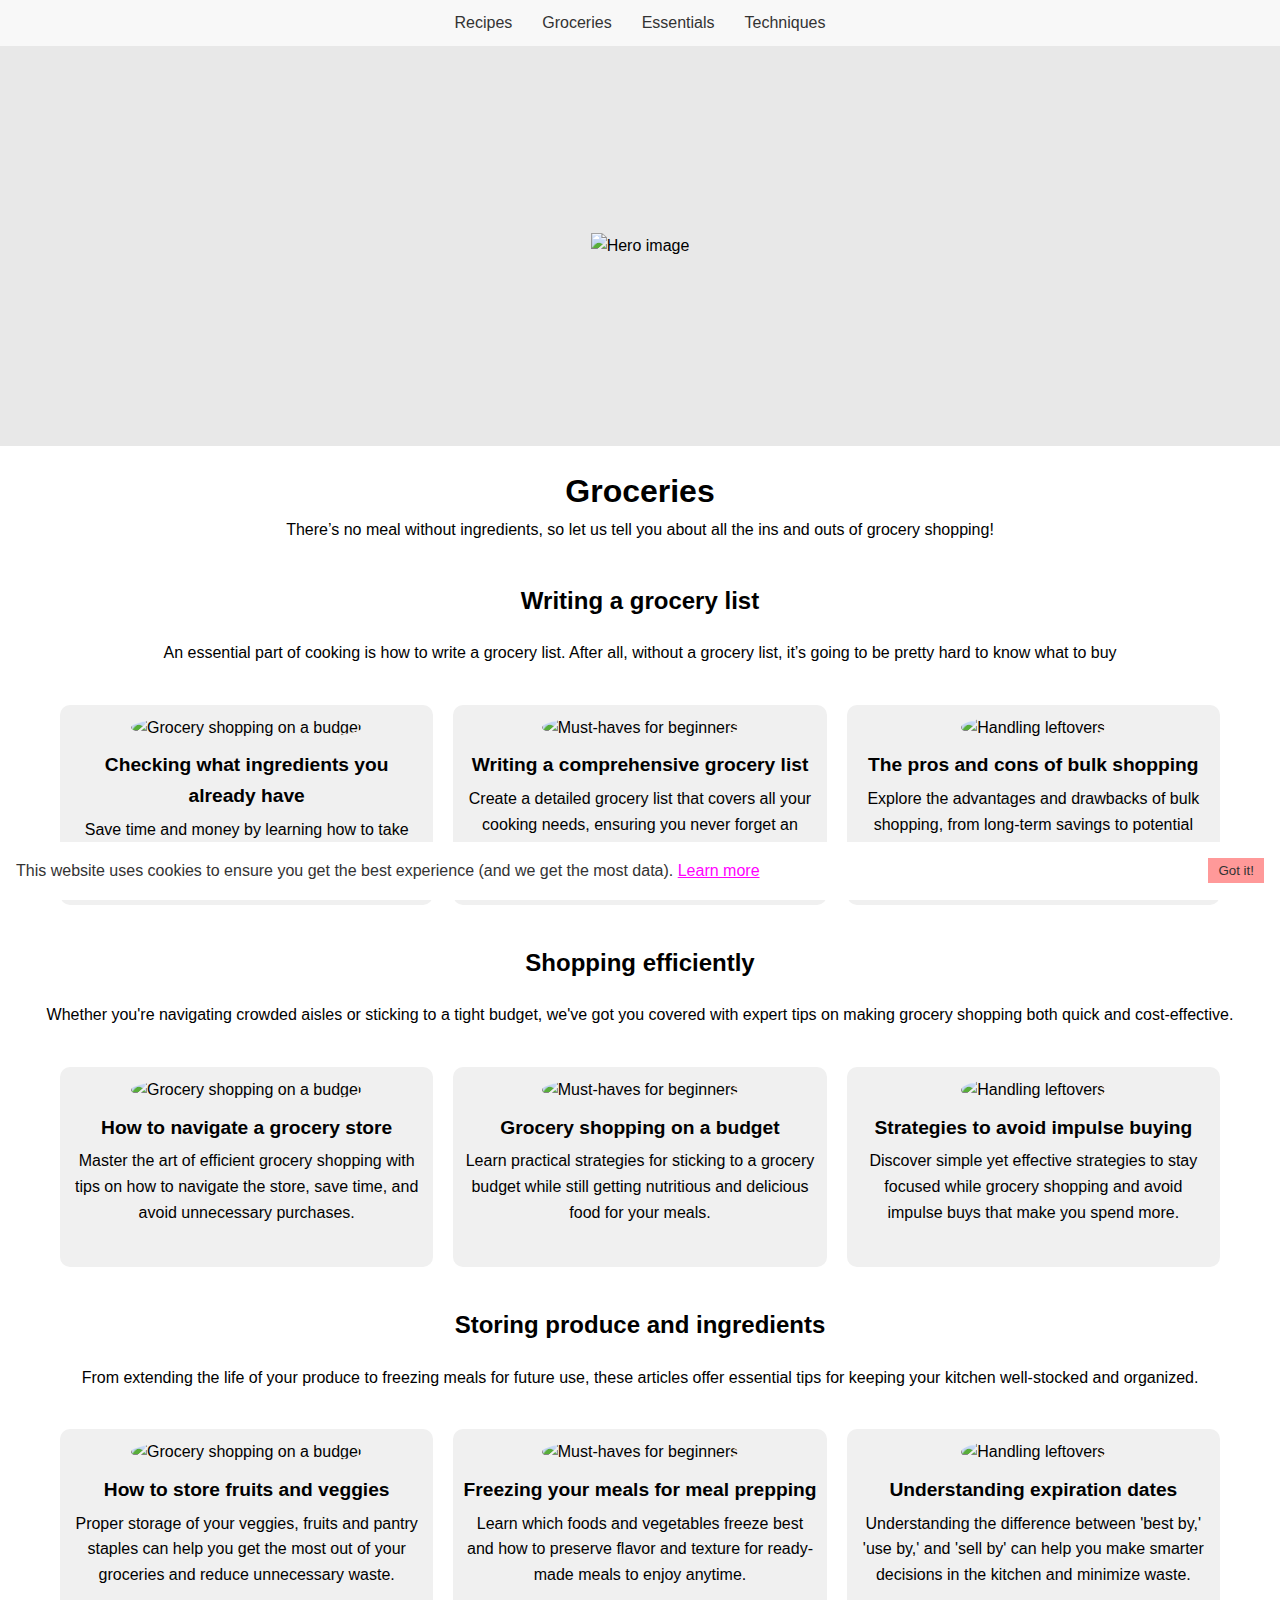
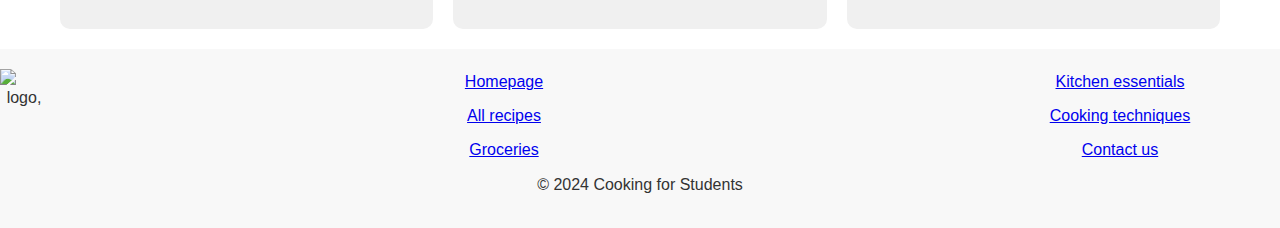
==== groceries.html @ e65ac03b "aardig wat!!" ====
<!DOCTYPE html>
<html lang="en">
<head>
  <meta charset="UTF-8">
  <meta name="viewport" content="width=device-width&comma; initial-scale=1.0">
  <title>Cooking for Students</title>
  <link rel="stylesheet" href="css/test.css">
  <link rel="stylesheet" href="css/burger.css">
</head>
<body>
  <header class="mobilemenu">
    <input type="checkbox" id="menu-toggle">
    <label for="menu-toggle" class="hamburger">
      <!--burburg-->
      <span></span>
      <span></span>
      <span></span>
      </label>
    <nav class="menu">
      <ul>
        <li><a href="allrecipes.html">Recipes1</a></li>
        <li><a href="groceries.html">Groceries</a></li>
        <li><a href="kitchenessentials.html">Essentials</a></li>
        <li><a href="cookingtechniques.html">Techniques</a></li>
      </ul>
    </nav>    
  </header>
  <header class="pcmenu">
    <nav>
      <ul>
        <li><a href="allrecipes.html">Recipes</a></li>
        <li><a href="groceries.html">Groceries</a></li>
        <li><a href="kitchenessentials.html">Essentials</a></li>
        <li><a href="cookingtechniques.html">Techniques</a></li>
      </ul>
    </nav>
  </header>
  <main>
    <section class="hero">
      <h2 class="vis-hidden"> Hero section</h2>
      <img src="img/pengui.png" alt="Hero image" class="hero-image">
    </section>

    <section class="intro">
      <h1>Groceries</h1>
      <p>There’s no meal without ingredients, so let us tell you about all the ins and outs of grocery shopping!</p>
    </section>

    <section class="writing-list">
      <h2>Writing a grocery list</h2>
      <p> An essential part of cooking is how to write a grocery list. After all, without a grocery list, it’s going to be pretty hard to know what to buy</p>
    </section>

    <section class="list-articles">
      <article class="article">
        <img src="img/pengui.png" alt="Grocery shopping on a budget">
        <h3>Checking what ingredients you already have</h3>
        <p>Save time and money by learning how to take stock of the ingredients you already have before planning your next grocery trip. </p>
      </article>
      <article class="article">
        <img src="img/pengui.png" alt="Must-haves for beginners">
        <h3>Writing a comprehensive grocery list</h3>
        <p>Create a detailed grocery list that covers all your cooking needs, ensuring you never forget an essential item again. </p>
      </article>
      <article class="article">
        <img src="img/pengui.png" alt="Handling leftovers">
        <h3>The pros and cons of bulk shopping</h3>
        <p>Explore the advantages and drawbacks of bulk shopping, from long-term savings to potential storage challenges.</p>
      </article>
    </section>

    <section class="shopping">
        <h2>Shopping efficiently</h2>
        <p>Whether you're navigating crowded aisles or sticking to a tight budget, we've got you covered with expert tips on making grocery shopping both quick and cost-effective. </p>
    </section>
    
    <section class="shopping-articles">
        <article class="article">
          <img src="img/pengui.png" alt="Grocery shopping on a budget">
          <h3>How to navigate a grocery store</h3>
          <p>Master the art of efficient grocery shopping with tips on how to navigate the store, save time, and avoid unnecessary purchases. </p>
        </article>
        <article class="article">
          <img src="img/pengui.png" alt="Must-haves for beginners">
          <h3>Grocery shopping on a budget</h3>
          <p>Learn practical strategies for sticking to a grocery budget while still getting nutritious and delicious food for your meals.</p>
        </article>
        <article class="article">
          <img src="img/pengui.png" alt="Handling leftovers">
          <h3>Strategies to avoid impulse buying</h3>
          <p>Discover simple yet effective strategies to stay focused while grocery shopping and avoid impulse buys that make you spend more. </p>
        </article>
      </section>

    <section class="storing">
        <h2>Storing produce and ingredients</h2>
        <p>From extending the life of your produce to freezing meals for future use, these articles offer essential tips for keeping your kitchen well-stocked and organized. </p>
    </section>
    <section class="storing-articles">
        <article class="article">
          <img src="img/pengui.png" alt="Grocery shopping on a budget">
          <h3>How to store fruits and veggies</h3>
          <p>Proper storage of your veggies, fruits and pantry staples can help you get the most out of your groceries and reduce unnecessary waste.</p>
        </article>
        <article class="article">
          <img src="img/pengui.png" alt="Must-haves for beginners">
          <h3>Freezing your meals for meal prepping</h3>
          <p>Learn which foods and vegetables freeze best and how to preserve flavor and texture for ready-made meals to enjoy anytime.</p>
        </article>
        <article class="article">
          <img src="img/pengui.png" alt="Handling leftovers">
          <h3>Understanding expiration dates</h3>
          <p> Understanding the difference between 'best by,' 'use by,' and 'sell by' can help you make smarter decisions in the kitchen and minimize waste.</p>
        </article>
      </section>
    
  </main>
<!--funky cookie banner hopelijk-->
<footer class="cookie-banner">
  <p> This website uses cookies to ensure you get the best experience (and we get the most data). <a href="#"> Learn more </a></p>
  <button class="close-button">Got it!</button>
</footer>
<footer>
    <img src="img/pengui.png" alt="logo, currently a penguin as placeholder" class="footer-logo">
    
    <ul class="footer-linkies-1">
      <li>
        <a href="index.html">Homepage</a>
      </li>
      <li>
        <a href="allrecipes.html">All recipes</a>
      </li>
      <li>
        <a href="groceries.html">Groceries</a>
      </li>
    </ul>
    
    
    <ul class="footer-linkies-2">
      <li>
        <a href="kitchenessentials.html">Kitchen essentials</a>
      </li>
      <li>
        <a href="cookingtechniques.html">Cooking techniques</a>
      </li>
      <li>
        <a href="contact.html">Contact us</a>
      </li>
    </ul>
   
   <p class="copy">&copy; 2024 Cooking for Students</p>
  </footer>
</body>
</html>
---- css/test.css ----
* {
    margin: 0;
    padding: 0;
    box-sizing: border-box;
}

body {
    font-family: Arial, sans-serif;
    line-height: 1.6;
}

header {
    background-color: #f8f8f8;
    padding: 10px 0;
}

/* Navigation */
.pcmenu nav ul {
    display: flex;
    justify-content: center;
    list-style: none;
}

.pcmenu nav ul li {
    margin: 0 15px;
}

.pcmenu > nav > ul > li > a {
    text-decoration: none;
    color: #333;
}

/* Hero Section */
.hero {
    width: 100%;
    height: 400px; /* Fixed height */
    background-color: #e8e8e8;
    display: flex;
    justify-content: center;
    align-items: center;
}

.hero-image {
    max-height: 100%;
    max-width: 100%;
}

/* Intro Section */
.intro {
    text-align: center;
    padding: 20px;
}

/* Articles Sections: Adjust to Grid */
.list-articles, .shopping-articles, .storing-articles {
    max-width: 1200px;
    margin: 0 auto;
    padding: 20px;
    display: grid; /* Use grid */
    grid-template-columns: repeat(auto-fill, minmax(300px, 1fr)); /* Responsive grid */
    gap: 20px; /* Space between items */
}

h2 {
    text-align: center;
    margin-bottom: 20px;
}

.article {
    background-color: #f0f0f0;
    border-radius: 10px; /* Rounded corners */
    padding: 10px;
    text-align: center;
    min-height: 200px; /* Maintain a minimum height */
}

/* Article Images */
.article img {
    width: 100px; /* Square images */
    height: 100px;
    border-radius: 50%; /* Rounded images */
}

/* Article Titles */
.article h3 {
    font-size: 1.2em; /* 1.2x the paragraph size */
    margin-top: 10px;
}

/* Article Paragraphs */
.article p {
    margin-top: 5px;
}

.writing-list
{
    margin: 1.2em 0;
    text-align: center;
}
.shopping
{
    margin: 1.2em 0;
    text-align: center;
}
.storing
{
    margin: 1.2em 0;
    text-align: center;
}


/* Footer Styles */
footer {
    background-color: #f8f8f8;
    color: #333;
    text-align: center;
    padding: 1.25em 0;
    display: flex;
    align-items: flex-start;
    justify-content: space-between;
    flex-wrap: wrap;
}

.footer-logo {
    max-width: 3em;
    max-height: 3em;
    width: auto;
    height: auto;
    flex: 0 0 25%;
}

.footer-linkies-1, .footer-linkies-2 {
    list-style: none;
    margin: 0;
    padding: 0;
    display: flex;
    flex-direction: column;
    gap: 0.5em;
    flex: 0 0 25%;
}

.footer-linkies a {
    color: #333;
    text-decoration: none;
    font-size: 0.9em;
}

.copy {
    margin: 0.625em 0;
    flex: 0 0 100%;
    text-align: center;
}

.vis-hidden {
    display: none;
}

.cookie-banner {
    background-color: #fff;
    color: #333;
    padding: 1em;
    text-align: center;
    position: fixed;
    bottom: 0;
    left: 0;
    right: 0;
    z-index: 9999;
}

.cookie-banner p {
    margin: 0;
}

.cookie-banner a {
    color: #f0f;
    text-decoration: underline;
}

.close-button {
    background-color: #f99;
    color: #333;
    border: none;
    padding: 5px 10px;
    margin-left: 15px;
    cursor: pointer;
}

.close-button:hover {
    opacity: 0.8;
}

/* Responsive Styles */
@media only screen and (max-width: 600px) {
    .pcmenu {
        display: none;
    }

    .article {
        flex: 1 1 100%;
        margin: 10px 0;
        min-height: 150px;
    }
}

@media only screen and (min-width: 601px) {
    .mobilemenu {
        display: none;
    }
}
---- css/burger.css ----
#menu-toggle
{
    display: none;
}
.hamburger
{
    position: relative;
    display: inline-block;
    width: 30px;
    height: 20px;
    cursor: pointer;
    z-index: 2;
}
.hamburger span
{
    position: absolute;
    left: 0;
    right: 0;
    height: 3px;
    background-color: black;
}
.hamburger span:nth-child(1)
{
    top: 0;
    
}
.hamburger span:nth-child(2)
{
    top: 9px;
}
.hamburger span:nth-child(3)
{
    bottom: 0;
    
}
.menu
{
    position: absolute;
    top: 0;
    left: -300px;
    width: 300px;
    height: 100%;
    background-color: #F9F;
    color: #FFF;
    transition: left 0.5s ease;
    z-index: 1;
    

}
.menu ul
{
    list-style-type: none;
    padding: 0;
    margin: 20px;
    width: 100%
}
.menu ul li
{
    padding: 10px;
    display: block;
    clear: both;
    width: 100%;

}
.menu ul li a
{
    color: #FFF;
    text-decoration: none;
    display: block;
    width: 100%;
}
#menu-toggle:checked ~ .menu
{
    left: 0;
}
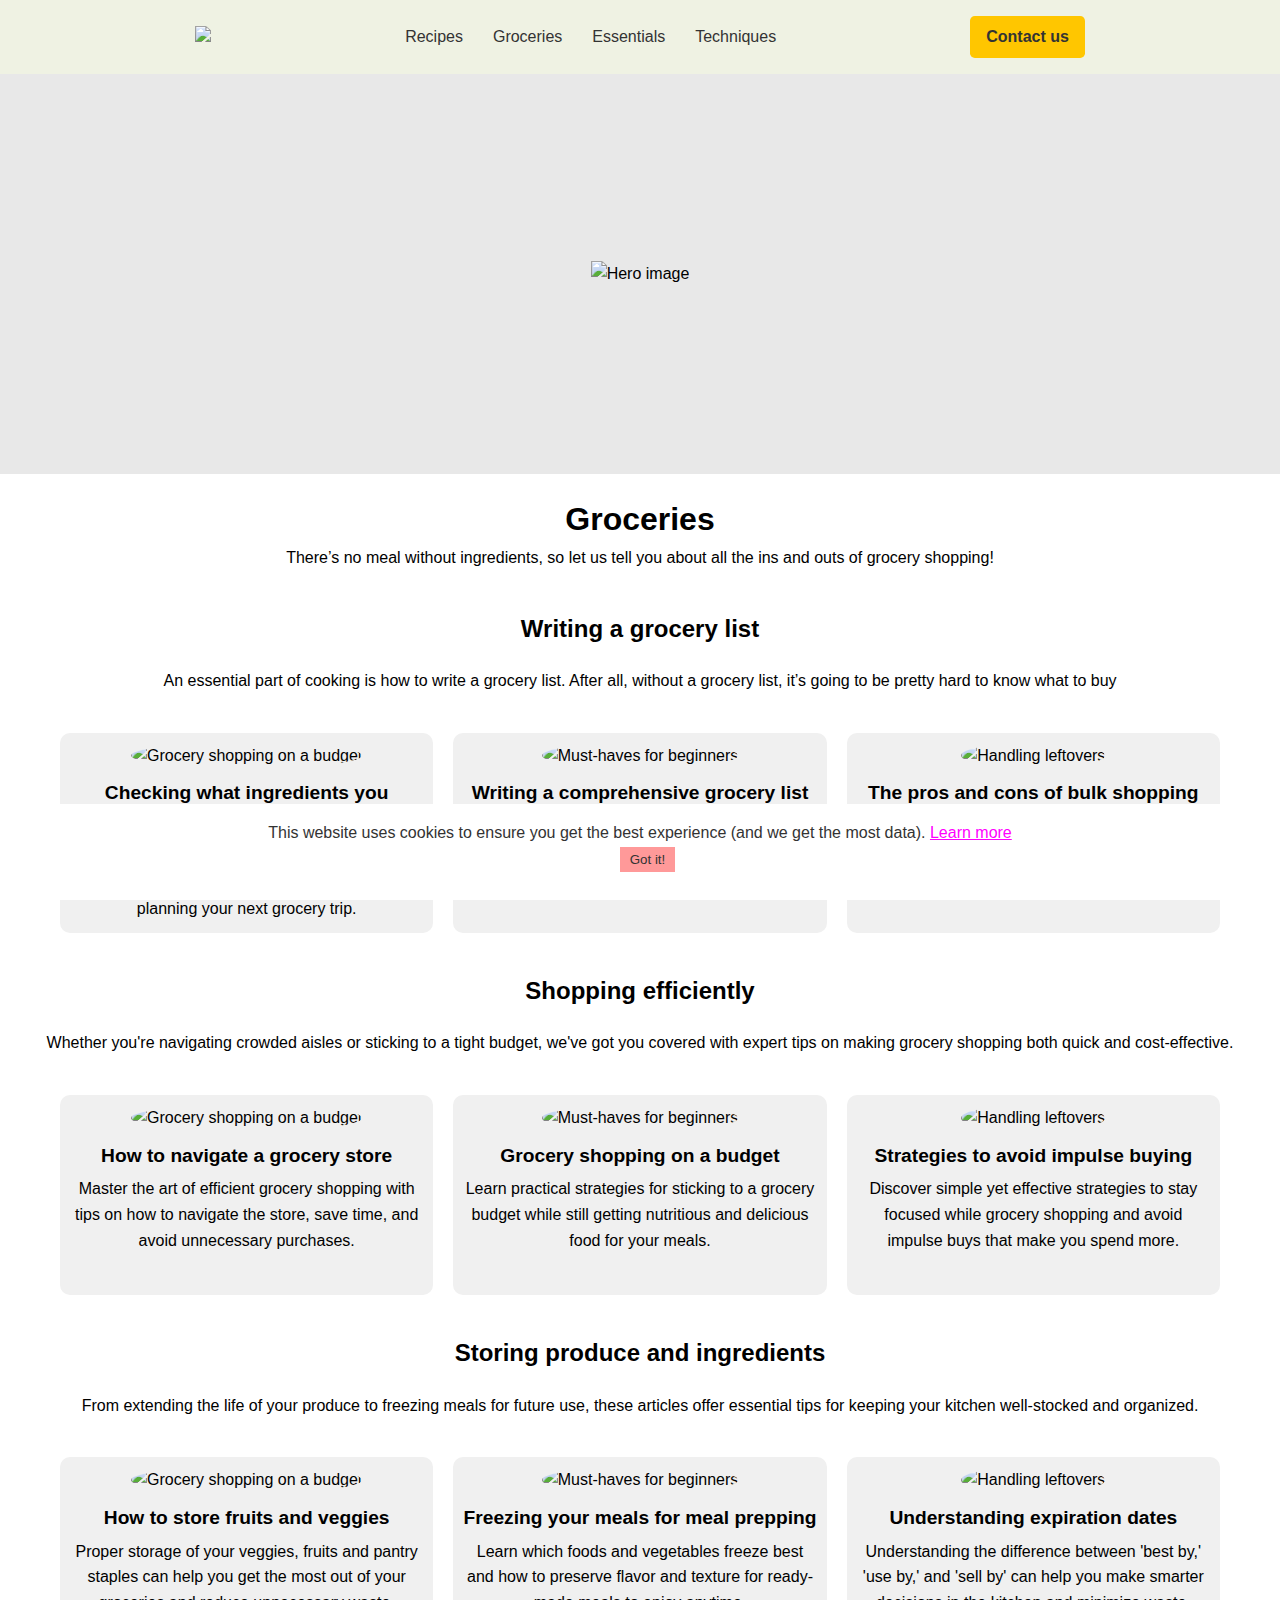
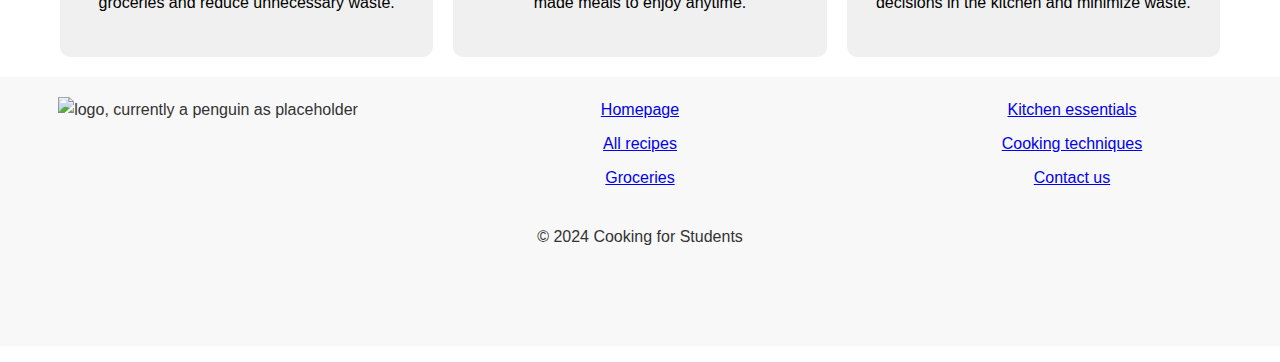
==== commit 3c838a1c: "aardig wat" ====
--- a/groceries.html
+++ b/groceries.html
@@ -2,9 +2,9 @@
 <html lang="en">
 <head>
   <meta charset="UTF-8">
-  <meta name="viewport" content="width=device-width&comma; initial-scale=1.0">
+
   <title>Cooking for Students</title>
-  <link rel="stylesheet" href="css/test.css">
+  <link rel="stylesheet" href="css/groceriesandtechniques.css">
   <link rel="stylesheet" href="css/burger.css">
 </head>
 <body>
@@ -18,22 +18,29 @@
       </label>
     <nav class="menu">
       <ul>
-        <li><a href="allrecipes.html">Recipes1</a></li>
+        <li><a href="allrecipes.html">Recipes</a></li>
         <li><a href="groceries.html">Groceries</a></li>
         <li><a href="kitchenessentials.html">Essentials</a></li>
         <li><a href="cookingtechniques.html">Techniques</a></li>
+        <li><a href="contact.html">Contact us</a></li>
       </ul>
     </nav>    
   </header>
   <header class="pcmenu">
+    <a href="index.html">
+        <img src="img/pengui.png" class="logo-image">
+    </a>
     <nav>
+        
       <ul>
         <li><a href="allrecipes.html">Recipes</a></li>
         <li><a href="groceries.html">Groceries</a></li>
         <li><a href="kitchenessentials.html">Essentials</a></li>
         <li><a href="cookingtechniques.html">Techniques</a></li>
       </ul>
+      
     </nav>
+    <a href="contact.html" class="contact-button">Contact us</a>
   </header>
   <main>
     <section class="hero">
@@ -115,14 +122,9 @@
       </section>
     
   </main>
-<!--funky cookie banner hopelijk-->
-<footer class="cookie-banner">
-  <p> This website uses cookies to ensure you get the best experience (and we get the most data). <a href="#"> Learn more </a></p>
-  <button class="close-button">Got it!</button>
-</footer>
-<footer>
+  <footer class="actualfooter">
     <img src="img/pengui.png" alt="logo, currently a penguin as placeholder" class="footer-logo">
-    
+  
     <ul class="footer-linkies-1">
       <li>
         <a href="index.html">Homepage</a>
@@ -134,8 +136,8 @@
         <a href="groceries.html">Groceries</a>
       </li>
     </ul>
-    
-    
+  
+  
     <ul class="footer-linkies-2">
       <li>
         <a href="kitchenessentials.html">Kitchen essentials</a>
@@ -147,8 +149,19 @@
         <a href="contact.html">Contact us</a>
       </li>
     </ul>
-   
-   <p class="copy">&copy; 2024 Cooking for Students</p>
+  </footer>
+  <section class="test23">
+      <h2 class="vis-hidden"> CTA section</h2>
+        <p class="copy">&copy; 2024 Cooking for Students</p>
+        <p class="vis-hidden-p">&copy; 2024 Cooking for Students</p>
+        <p class="vis-hidden-p">&copy; 2024 Cooking for Students</p>
+        <p class="vis-hidden-p">&copy; 2024 Cooking for Students</p>
+    </section>
+  
+  <!--funky cookie banner hopelijk-->
+  <footer class="cookie-banner">
+    <p> This website uses cookies to ensure you get the best experience (and we get the most data). <a href="#"> Learn more </a></p>
+   <button class="close-button">Got it!</button>
   </footer>
 </body>
 </html>
--- a/css/groceriesandtechniques.css
+++ b/css/groceriesandtechniques.css
@@ -0,0 +1,277 @@
+* {
+    margin: 0;
+    padding: 0;
+    box-sizing: border-box;
+}
+
+body {
+    font-family: Arial, sans-serif;
+    line-height: 1.6;
+}
+
+header {
+    background-color: #f8f8f8;
+    padding: 10px 0;
+}
+
+/* Navigation */
+.pcmenu
+{
+  display: flex;
+  align-items: center;
+  justify-content: space-evenly;
+  padding: 1em;
+  background-color: #EFF2E3;
+  
+}
+.logo-image
+{
+  max-height: 50px;
+}
+
+.pcmenu nav ul {
+  display: flex;
+  justify-content: center;
+  list-style: none;
+  margin: 0;
+  padding: 0;
+}
+
+.pcmenu nav ul li {
+  margin: 0 15px;
+}
+
+.pcmenu > nav > ul > li > a {
+  text-decoration: none;
+  color: #333;
+}
+.contact-button
+{
+  background-color: #FFC600;
+  color: #333;
+  padding: 0.5em 1em;
+  border: none;
+  border-radius: 0.3em;
+  text-decoration: none;
+  font-weight: bold;
+  text-align: center;
+}
+.contact-button:hover
+{
+  background-color: #bc9300;
+}
+
+/* Hero Section */
+.hero {
+    width: 100%;
+    height: 400px; /* Fixed height */
+    background-color: #e8e8e8;
+    display: flex;
+    justify-content: center;
+    align-items: center;
+}
+
+.hero-image {
+    max-height: 100%;
+    max-width: 100%;
+}
+
+/* Intro Section */
+.intro {
+    text-align: center;
+    padding: 20px;
+}
+
+/* Articles Sections: Adjust to Grid */
+.list-articles, .shopping-articles, .storing-articles {
+    max-width: 1200px;
+    margin: 0 auto;
+    padding: 20px;
+    display: grid; /* Use grid */
+    grid-template-columns: repeat(auto-fill, minmax(300px, 1fr)); /* Responsive grid */
+    gap: 20px; /* Space between items */
+}
+
+h2 {
+    text-align: center;
+    margin-bottom: 20px;
+}
+
+.article {
+    background-color: #f0f0f0;
+    border-radius: 10px; 
+    padding: 10px;
+    text-align: center;
+    min-height: 200px; 
+}
+
+/* Article Images */
+.article img {
+    width: 100px; 
+    height: 100px;
+    border-radius: 50%; /* Rounded images */
+}
+
+/* Article Titles */
+.article h3 {
+    font-size: 1.2em; /* 1.2x the paragraph size */
+    margin-top: 10px;
+}
+
+/* Article Paragraphs */
+.article p {
+    margin-top: 5px;
+}
+/*Titles*/
+.writing-list
+{
+    margin: 1.2em 0;
+    text-align: center;
+}
+.shopping
+{
+    margin: 1.2em 0;
+    text-align: center;
+}
+.storing
+{
+    margin: 1.2em 0;
+    text-align: center;
+}
+
+
+/* Footer Styles */
+.actualfooter {
+    background-color: #f8f8f8;
+    color:#333;
+    text-align: center;
+    padding: 1.25em 0 3em;
+    display: grid;
+    grid-template-columns: 1fr 1fr 1fr;
+    gap: 1em;
+    height: 8em;
+
+  }
+  .footer-logo
+  {
+    max-width: 100%;
+    height: auto;
+    grid-column: 1;
+    align-self: center;
+    justify-self: center;
+    height: 5em;
+    background-color: #f8f8f8;
+  }
+
+  .footer-linkies-1
+  {
+    list-style: none;
+    margin: 0;
+    padding: 0;
+    display: grid;
+    grid-template-columns: 1fr;
+    gap: 0.5em;
+    grid-column: 2;
+    height: 5em;
+    background-color: #f8f8f8;
+  }
+
+  .footer-linkies-2
+  {
+    list-style: none;
+    margin: 0;
+    padding: 0;
+    display: grid;
+    grid-template-columns: 1fr;
+    gap: 0.5em;
+    grid-column: 3;
+    height: 5em;
+    background-color: #f8f8f8;
+  }
+
+  .footer-linkies a
+  {
+    color: #333;
+    text-decoration: none;
+    font-size: 0.9em;
+  }
+  .footer-linkies
+  {
+    text-decoration: underline;
+  }
+  .test23
+  {
+    background-color: #f8f8f8;
+    padding: 20px;
+    text-align: center;
+    margin-bottom: 1em;
+  }
+  .test23 .copy
+  {
+    color: #333;
+    margin: 0;
+    line-height: 1.5;
+  }
+  .vis-hidden
+  {
+    display: none;
+  }
+  .vis-hidden-p
+  {
+    visibility: hidden;
+  }
+  .cookie-banner
+  {
+    background-color: #fff;
+    color: #333;
+    padding: 1em;
+    text-align: center;
+    position: fixed;
+    bottom: 0;
+    left: 0;
+    right: 0;
+    z-index: 9999;
+    height: 6em;
+  }
+  .cookie-banner p
+  {
+    margin: 0;
+  }
+  .cookie-banner a
+  {
+    color: #f0f;
+    text-decoration: underline;
+  }
+  .close-button
+  {
+    background-color: #f99;
+    color: #333;
+    border: none;
+    padding: 5px 10px;
+    margin-left: 15px;
+    cursor: pointer;
+  }
+  .close-button:hover
+  {
+    opacity: 0.8;
+  }
+
+
+  
+  @media only screen and (max-width: 768px)
+  {
+    .pcmenu
+    {
+      display:none;
+      
+    }
+  }
+  
+  @media only screen and (min-width: 769px)
+  {
+    .mobilemenu
+    {
+      display:none;
+      
+    }
+  }
